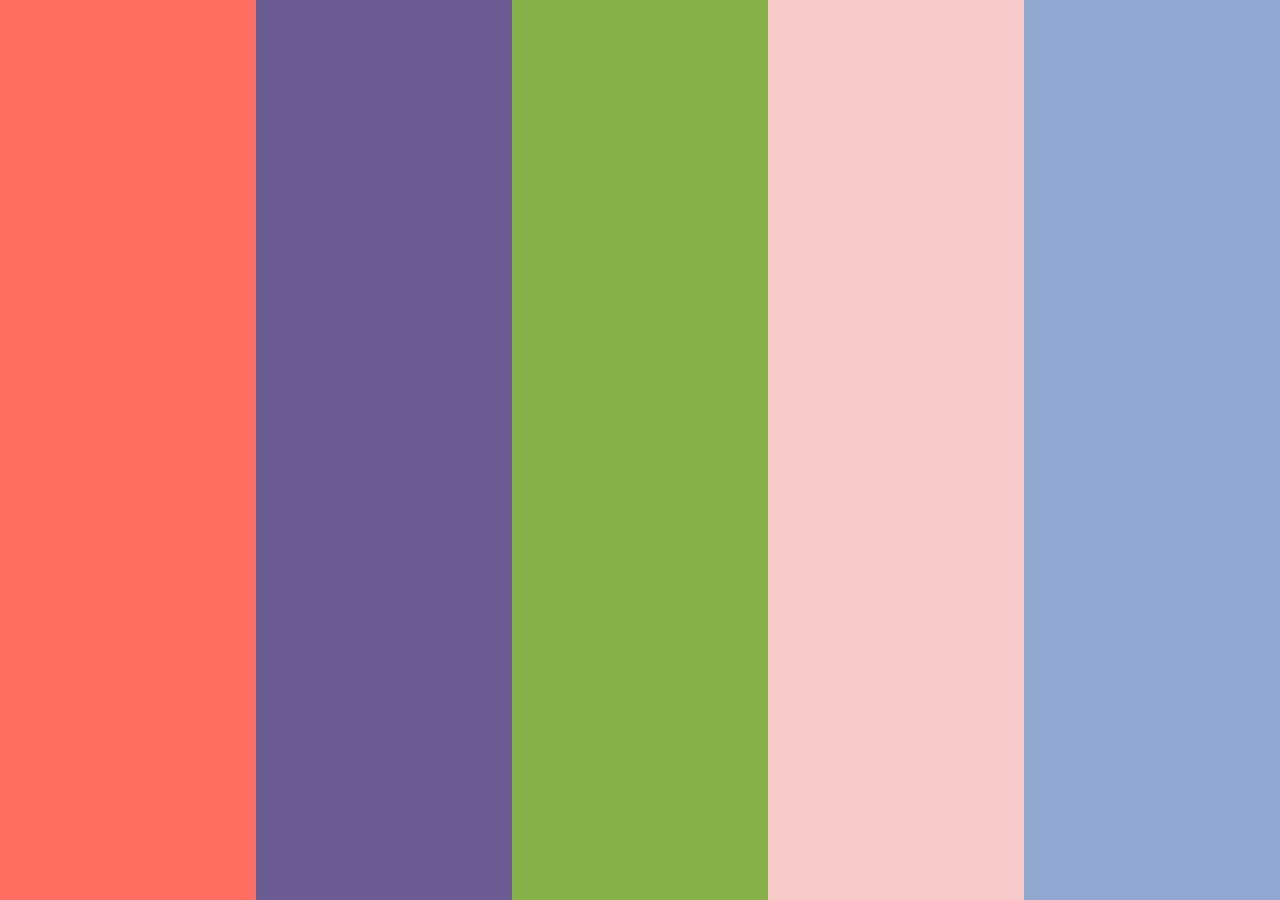
==== quilt/index.html @ 1f0a767a "-" ====
<!DOCTYPE html>
<html lang="en">
<head>
    <meta charset="UTF-8">
    <meta name="viewport" content="width=device-width, initial-scale=1.0">
    <meta http-equiv="X-UA-Compatible" content="ie=edge">
    <title>Geometric Pattern Quilt</title>
    <link rel="stylesheet" href="css/style.css">
</head>
<body>
<div class="container">
    <div class="box box1"></div>
    <div class="box box2"></div>
    <div class="box box3"></div>
    <div class="box box4"></div>
    <div class="box box5"></div>
    <div class="box box1"></div>
    <div class="box box2"></div>
    <div class="box box3"></div>
    <div class="box box4"></div>
    <div class="box box5"></div>
    <div class="box box1"></div>
    <div class="box box2"></div>
    <div class="box box3"></div>
    <div class="box box4"></div>
    <div class="box box5"></div>
    <div class="box box1"></div>
    <div class="box box2"></div>
    <div class="box box3"></div>
    <div class="box box4"></div>
    <div class="box box5"></div>
</div>
</body>
</html>
---- quilt/css/style.css ----
/* Normalize the page */
* {
    margin: 0;
    padding: 0;
    box-sizing: border-box;
}

/* Make the container take up the full viewport */
html, body {
    height: 100%;
}

.container {
    display: grid;
    grid-template-columns: repeat(5, 1fr); /* 5 columns */
    grid-template-rows: repeat(4, 1fr); /* 4 rows */
    height: 100vh;
    width: 100vw;
}

.box {
    width: 100%;
    height: 100%;
}

/* Style the unique boxes with different colors */
.box1 {
    background-color: #FF6F61;
}

.box2 {
    background-color: #6B5B95;
}

.box3 {
    background-color: #88B04B;
}

.box4 {
    background-color: #F7CAC9;
}

.box5 {
    background-color: #92A8D1;
}
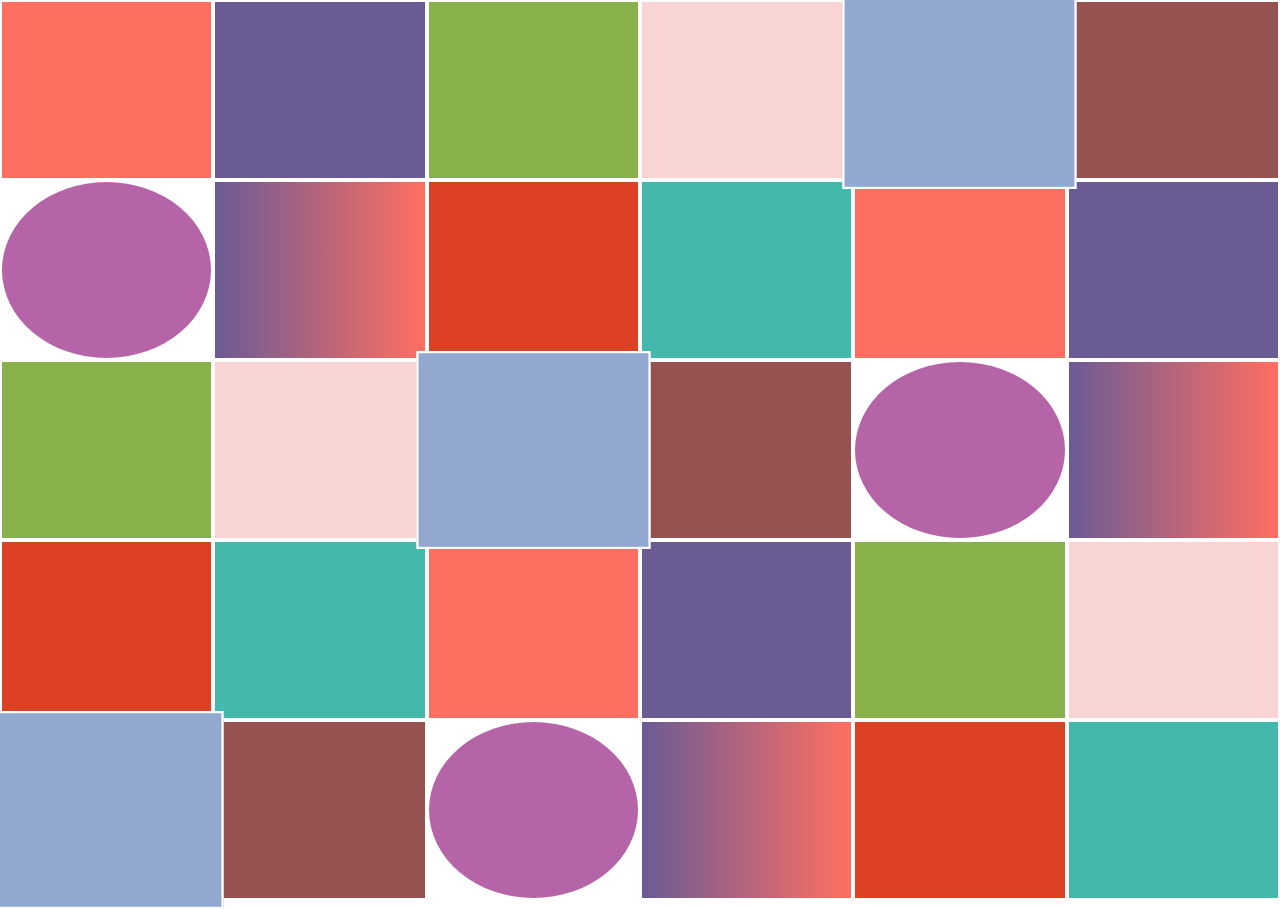
==== commit 7a575c27: "-" ====
--- a/quilt/index.html
+++ b/quilt/index.html
@@ -14,21 +14,31 @@
     <div class="box box3"></div>
     <div class="box box4"></div>
     <div class="box box5"></div>
+    <div class="box box6"></div>
+    <div class="box box7"></div>
+    <div class="box box8"></div>
+    <div class="box box9"></div>
+    <div class="box box10"></div>
     <div class="box box1"></div>
     <div class="box box2"></div>
     <div class="box box3"></div>
     <div class="box box4"></div>
     <div class="box box5"></div>
+    <div class="box box6"></div>
+    <div class="box box7"></div>
+    <div class="box box8"></div>
+    <div class="box box9"></div>
+    <div class="box box10"></div>
     <div class="box box1"></div>
     <div class="box box2"></div>
     <div class="box box3"></div>
     <div class="box box4"></div>
     <div class="box box5"></div>
-    <div class="box box1"></div>
-    <div class="box box2"></div>
-    <div class="box box3"></div>
-    <div class="box box4"></div>
-    <div class="box box5"></div>
+    <div class="box box6"></div>
+    <div class="box box7"></div>
+    <div class="box box8"></div>
+    <div class="box box9"></div>
+    <div class="box box10"></div>
 </div>
 </body>
 </html>
--- a/quilt/css/style.css
+++ b/quilt/css/style.css
@@ -12,8 +12,8 @@
 
 .container {
     display: grid;
-    grid-template-columns: repeat(5, 1fr); /* 5 columns */
-    grid-template-rows: repeat(4, 1fr); /* 4 rows */
+    grid-template-columns: repeat(6, 1fr); /* 6 columns */
+    grid-template-rows: repeat(5, 1fr); /* 5 rows */
     height: 100vh;
     width: 100vw;
 }
@@ -21,9 +21,10 @@
 .box {
     width: 100%;
     height: 100%;
+    border: 2px solid white; /* Optional: adds borders for a more distinct pattern */
 }
 
-/* Style the unique boxes with different colors */
+/* Style the unique boxes with different colors and effects */
 .box1 {
     background-color: #FF6F61;
 }
@@ -43,3 +44,40 @@
 .box5 {
     background-color: #92A8D1;
 }
+
+.box6 {
+    background-color: #955251;
+}
+
+.box7 {
+    background-color: #B565A7;
+}
+
+.box8 {
+    background-color: #009B77;
+}
+
+.box9 {
+    background-color: #DD4124;
+}
+
+.box10 {
+    background-color: #45B8AC;
+}
+
+/* Extra styling for dynamic effects (e.g. opacity, scaling, etc.) */
+.box4 {
+    opacity: 0.8;
+}
+
+.box5 {
+    transform: scale(1.1);
+}
+
+.box7 {
+    border-radius: 50%;
+}
+
+.box8 {
+    background-image: linear-gradient(to right, #6B5B95, #FF6F61);
+}
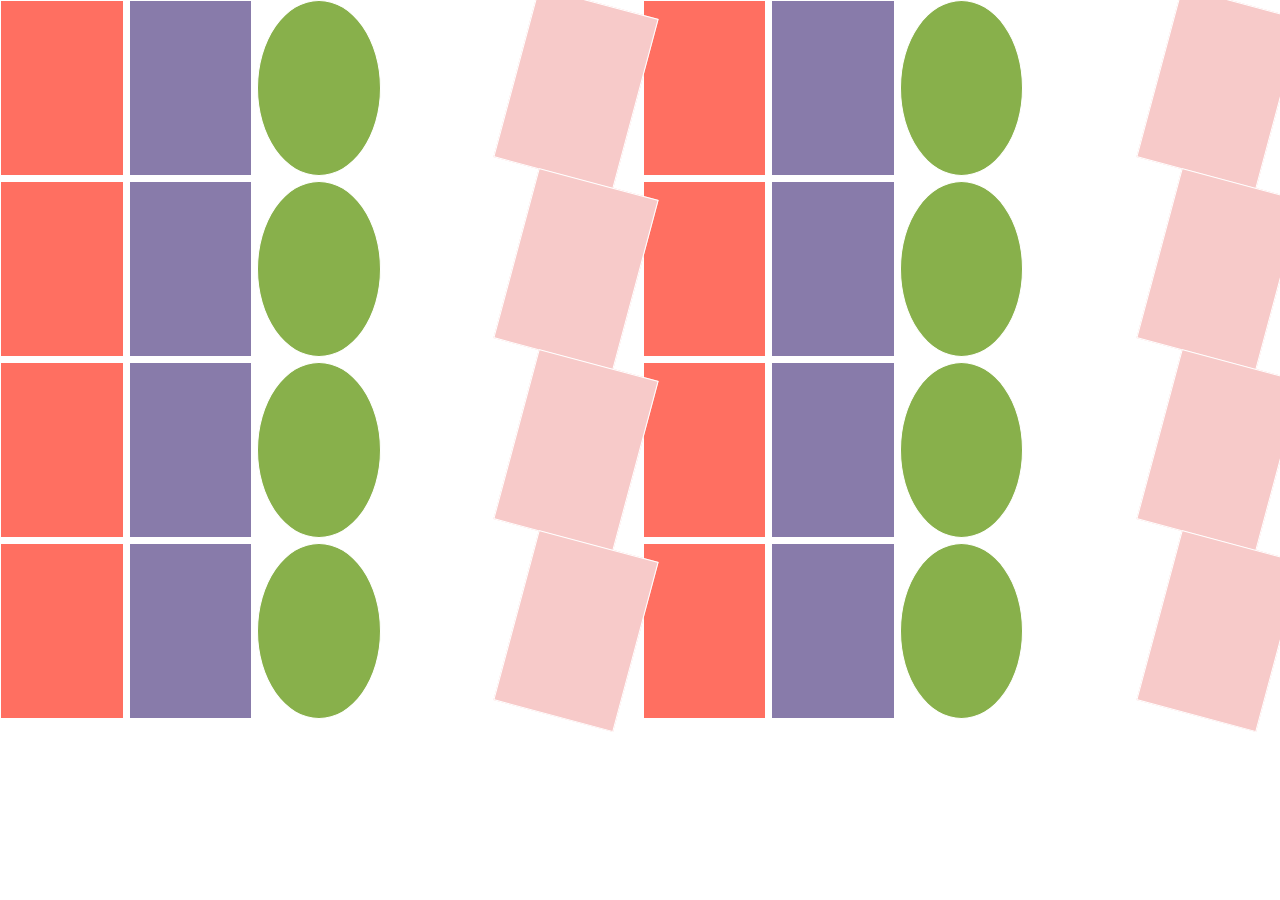
==== commit ce226af8: "-" ====
--- a/quilt/index.html
+++ b/quilt/index.html
@@ -9,36 +9,47 @@
 </head>
 <body>
 <div class="container">
+    <!-- 50 boxes using 5 unique div styles -->
     <div class="box box1"></div>
     <div class="box box2"></div>
     <div class="box box3"></div>
     <div class="box box4"></div>
     <div class="box box5"></div>
-    <div class="box box6"></div>
-    <div class="box box7"></div>
-    <div class="box box8"></div>
-    <div class="box box9"></div>
-    <div class="box box10"></div>
     <div class="box box1"></div>
     <div class="box box2"></div>
     <div class="box box3"></div>
     <div class="box box4"></div>
     <div class="box box5"></div>
-    <div class="box box6"></div>
-    <div class="box box7"></div>
-    <div class="box box8"></div>
-    <div class="box box9"></div>
-    <div class="box box10"></div>
     <div class="box box1"></div>
     <div class="box box2"></div>
     <div class="box box3"></div>
     <div class="box box4"></div>
     <div class="box box5"></div>
-    <div class="box box6"></div>
-    <div class="box box7"></div>
-    <div class="box box8"></div>
-    <div class="box box9"></div>
-    <div class="box box10"></div>
+    <div class="box box1"></div>
+    <div class="box box2"></div>
+    <div class="box box3"></div>
+    <div class="box box4"></div>
+    <div class="box box5"></div>
+    <div class="box box1"></div>
+    <div class="box box2"></div>
+    <div class="box box3"></div>
+    <div class="box box4"></div>
+    <div class="box box5"></div>
+    <div class="box box1"></div>
+    <div class="box box2"></div>
+    <div class="box box3"></div>
+    <div class="box box4"></div>
+    <div class="box box5"></div>
+    <div class="box box1"></div>
+    <div class="box box2"></div>
+    <div class="box box3"></div>
+    <div class="box box4"></div>
+    <div class="box box5"></div>
+    <div class="box box1"></div>
+    <div class="box box2"></div>
+    <div class="box box3"></div>
+    <div class="box box4"></div>
+    <div class="box box5"></div>
 </div>
 </body>
 </html>
--- a/quilt/css/style.css
+++ b/quilt/css/style.css
@@ -1,83 +1,48 @@
-/* Normalize the page */
 * {
     margin: 0;
     padding: 0;
     box-sizing: border-box;
 }
 
-/* Make the container take up the full viewport */
 html, body {
     height: 100%;
 }
 
 .container {
     display: grid;
-    grid-template-columns: repeat(6, 1fr); /* 6 columns */
-    grid-template-rows: repeat(5, 1fr); /* 5 rows */
+    grid-template-columns: repeat(10, 1fr);
+    grid-template-rows: repeat(5, 1fr);
     height: 100vh;
     width: 100vw;
+    gap: 5px;
 }
 
 .box {
     width: 100%;
     height: 100%;
-    border: 2px solid white; /* Optional: adds borders for a more distinct pattern */
+    border: 1px solid white;
 }
 
-/* Style the unique boxes with different colors and effects */
 .box1 {
     background-color: #FF6F61;
 }
 
 .box2 {
     background-color: #6B5B95;
+    opacity: 0.8;
 }
 
 .box3 {
     background-color: #88B04B;
+    border-radius: 50%;
 }
 
 .box4 {
-    background-color: #F7CAC9;
+    background-image: url('https://th.bing.com/th/id/R.f62a38e3ad9fb9eaee429638cb253263?rik=HyH%2b%2frhraKBJ%2bw&pid=ImgRaw&r=0');
+    background-size: cover;
 }
 
 .box5 {
-    background-color: #92A8D1;
+    background-color: #F7CAC9;
+    transform: rotate(15deg);
 }
-
-.box6 {
-    background-color: #955251;
-}
-
-.box7 {
-    background-color: #B565A7;
-}
-
-.box8 {
-    background-color: #009B77;
-}
-
-.box9 {
-    background-color: #DD4124;
-}
-
-.box10 {
-    background-color: #45B8AC;
-}
-
-/* Extra styling for dynamic effects (e.g. opacity, scaling, etc.) */
-.box4 {
-    opacity: 0.8;
-}
-
-.box5 {
-    transform: scale(1.1);
-}
-
-.box7 {
-    border-radius: 50%;
-}
-
-.box8 {
-    background-image: linear-gradient(to right, #6B5B95, #FF6F61);
-}
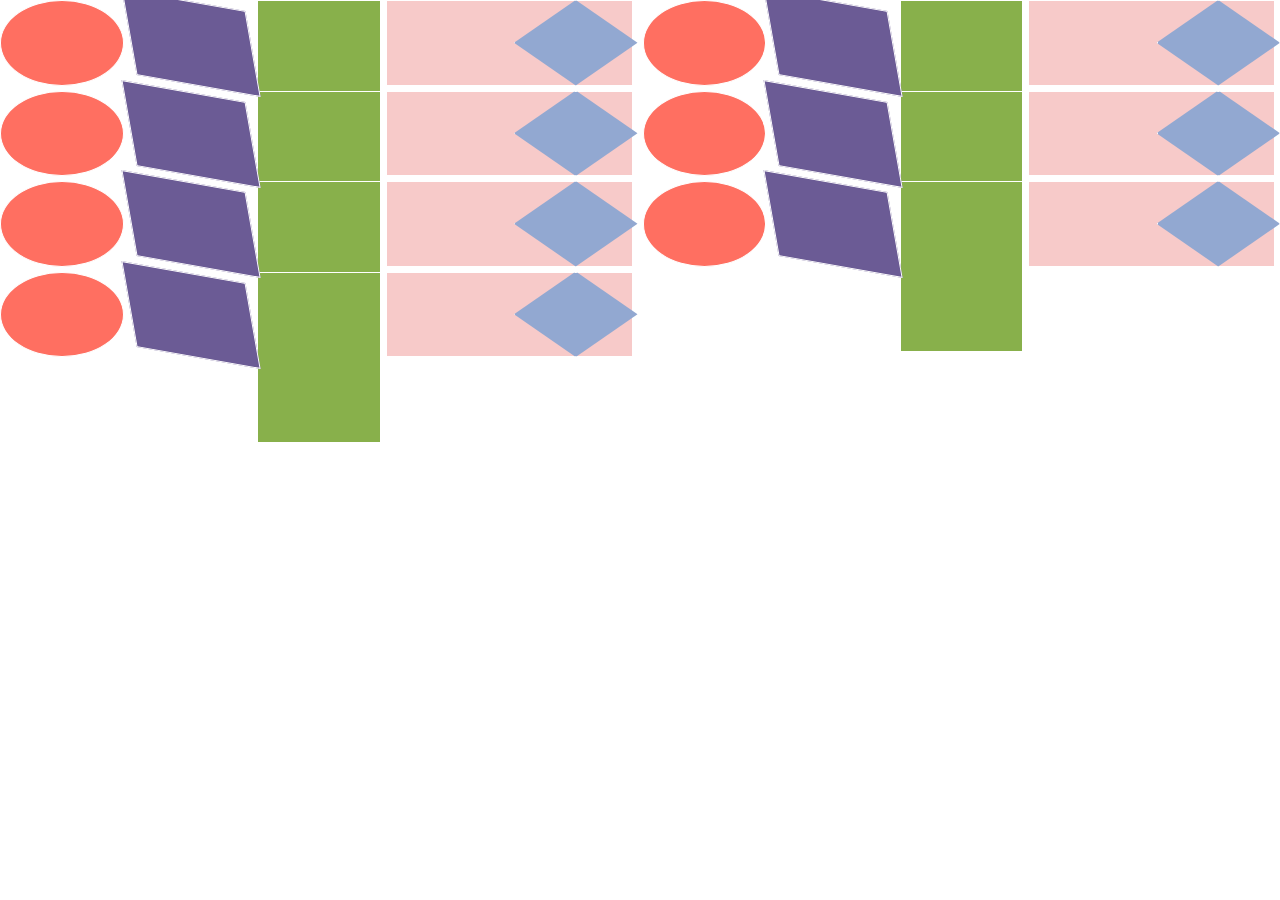
==== commit 0b212545: "-" ====
--- a/quilt/index.html
+++ b/quilt/index.html
@@ -45,11 +45,6 @@
     <div class="box box3"></div>
     <div class="box box4"></div>
     <div class="box box5"></div>
-    <div class="box box1"></div>
-    <div class="box box2"></div>
-    <div class="box box3"></div>
-    <div class="box box4"></div>
-    <div class="box box5"></div>
 </div>
 </body>
 </html>
--- a/quilt/css/style.css
+++ b/quilt/css/style.css
@@ -11,7 +11,7 @@
 .container {
     display: grid;
     grid-template-columns: repeat(10, 1fr);
-    grid-template-rows: repeat(5, 1fr);
+    grid-template-rows: repeat(10, 1fr);
     height: 100vh;
     width: 100vw;
     gap: 5px;
@@ -25,24 +25,25 @@
 
 .box1 {
     background-color: #FF6F61;
+    border-radius: 50%;
 }
 
 .box2 {
     background-color: #6B5B95;
-    opacity: 0.8;
+    transform: skew(10deg, 10deg);
 }
 
 .box3 {
     background-color: #88B04B;
-    border-radius: 50%;
+    height: 200%;
 }
 
 .box4 {
-    background-image: url('https://th.bing.com/th/id/R.f62a38e3ad9fb9eaee429638cb253263?rik=HyH%2b%2frhraKBJ%2bw&pid=ImgRaw&r=0');
-    background-size: cover;
+    background-color: #F7CAC9;
+    width: 200%;
 }
 
 .box5 {
-    background-color: #F7CAC9;
-    transform: rotate(15deg);
+    background-color: #92A8D1;
+    clip-path: polygon(50% 0%, 100% 50%, 50% 100%, 0% 50%);
 }
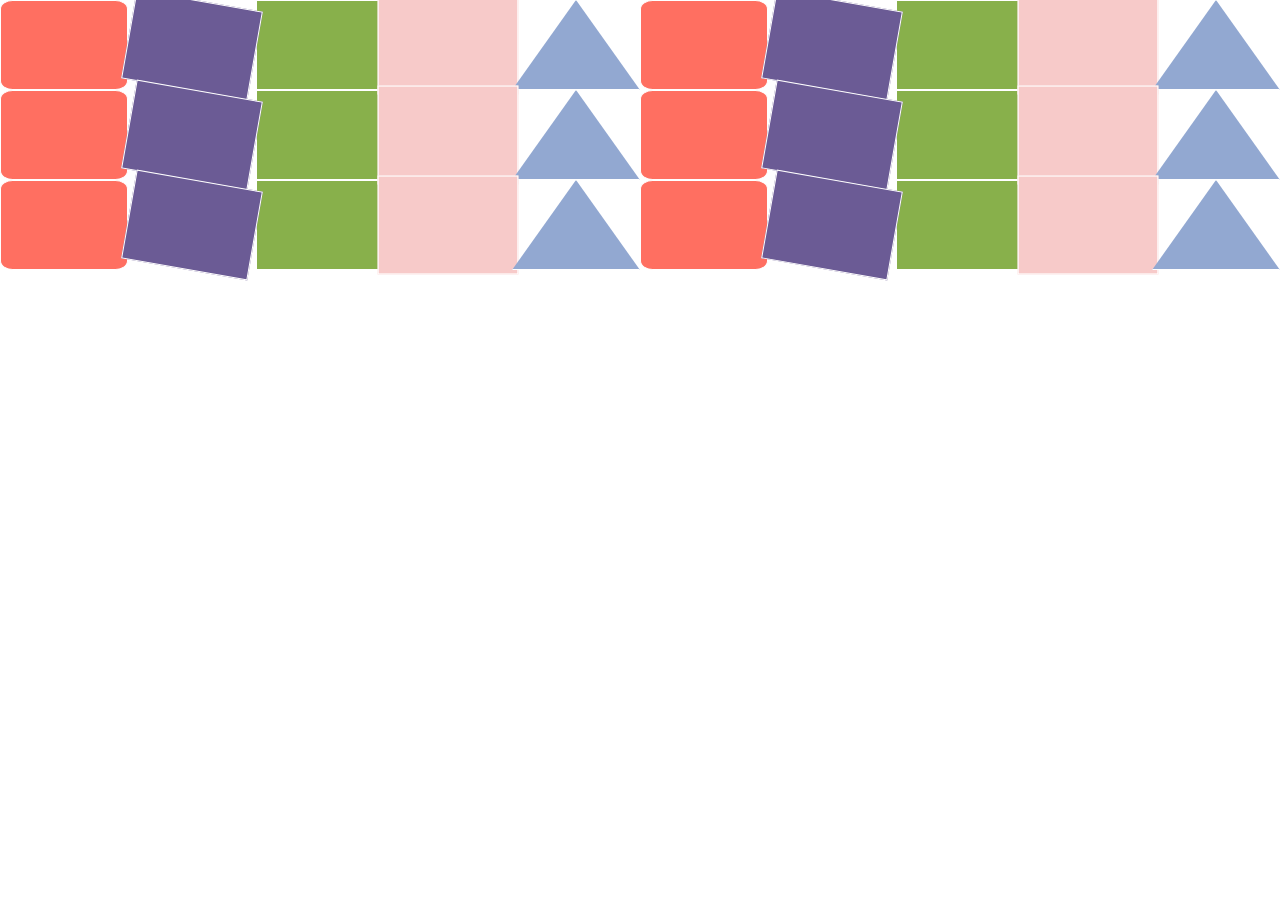
==== commit 7fc97ac6: "-" ====
--- a/quilt/index.html
+++ b/quilt/index.html
@@ -9,12 +9,6 @@
 </head>
 <body>
 <div class="container">
-    <!-- 50 boxes using 5 unique div styles -->
-    <div class="box box1"></div>
-    <div class="box box2"></div>
-    <div class="box box3"></div>
-    <div class="box box4"></div>
-    <div class="box box5"></div>
     <div class="box box1"></div>
     <div class="box box2"></div>
     <div class="box box3"></div>
--- a/quilt/css/style.css
+++ b/quilt/css/style.css
@@ -14,36 +14,35 @@
     grid-template-rows: repeat(10, 1fr);
     height: 100vh;
     width: 100vw;
-    gap: 5px;
+    gap: 0;
 }
 
 .box {
-    width: 100%;
-    height: 100%;
     border: 1px solid white;
 }
 
 .box1 {
     background-color: #FF6F61;
-    border-radius: 50%;
+    border-radius: 10%;
 }
 
 .box2 {
     background-color: #6B5B95;
-    transform: skew(10deg, 10deg);
+    transform: rotate(10deg);
 }
 
 .box3 {
     background-color: #88B04B;
-    height: 200%;
+    height: 100%;
 }
 
 .box4 {
     background-color: #F7CAC9;
-    width: 200%;
+    width: 100%;
+    transform: scale(1.1);
 }
 
 .box5 {
     background-color: #92A8D1;
-    clip-path: polygon(50% 0%, 100% 50%, 50% 100%, 0% 50%);
+    clip-path: polygon(50% 0%, 100% 100%, 0% 100%);
 }
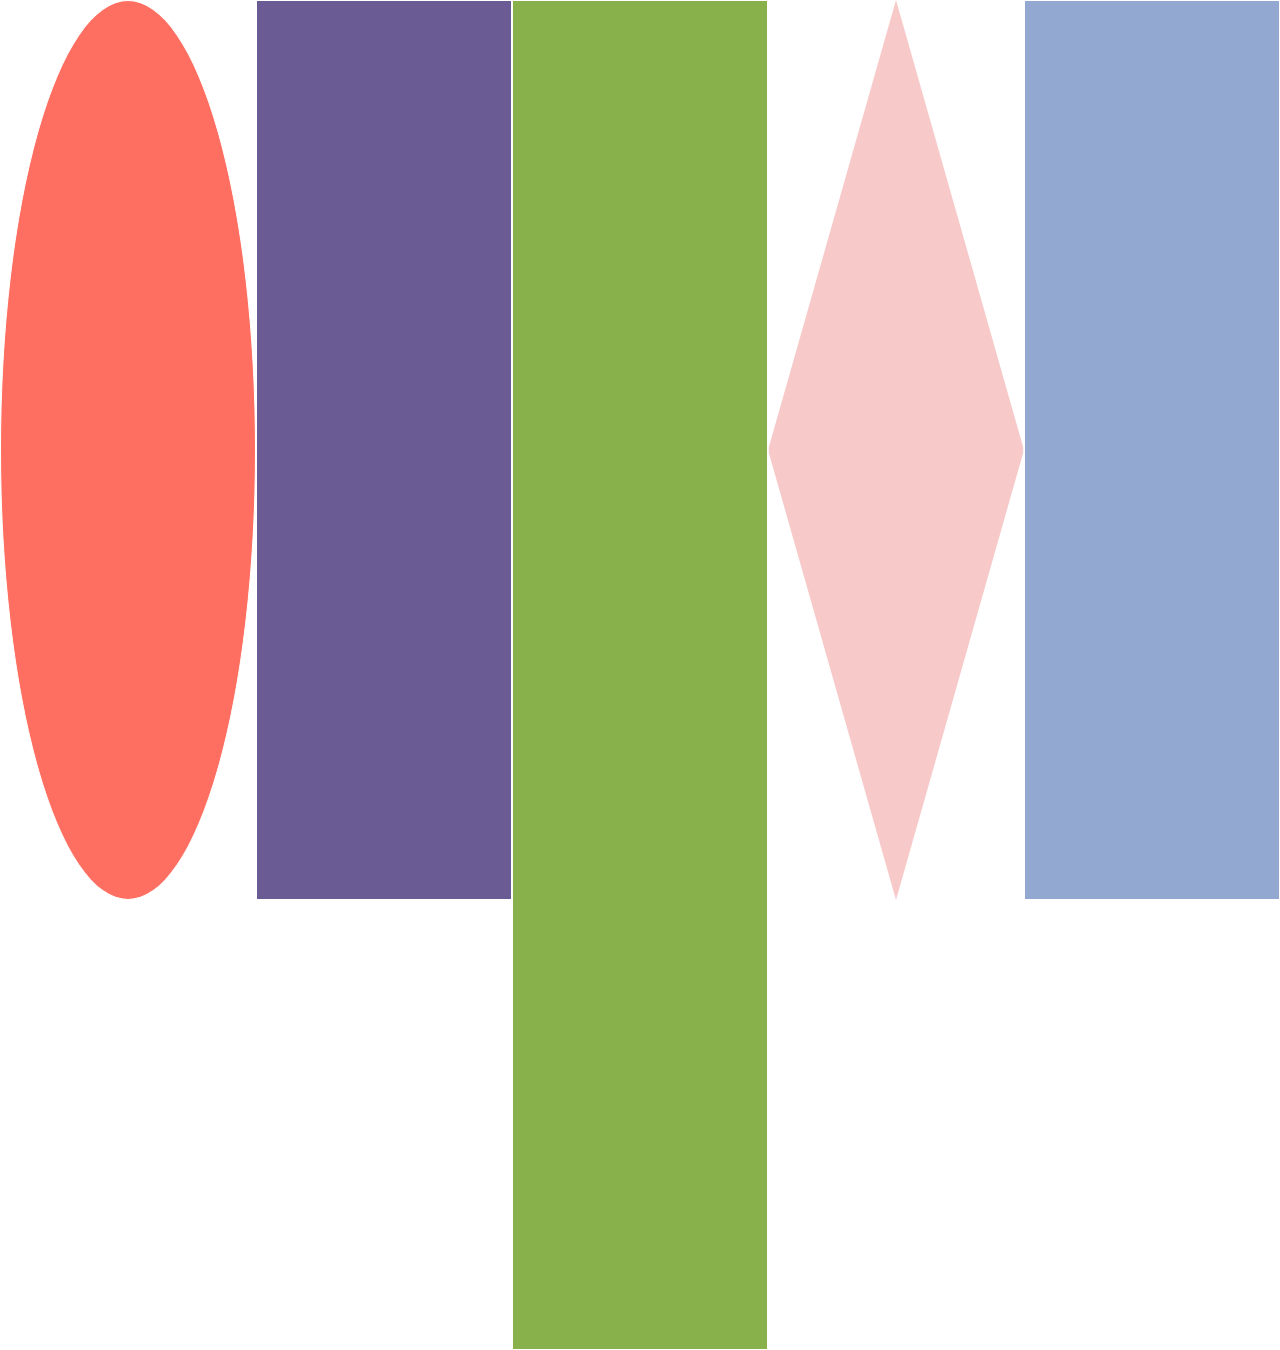
==== commit 70b11ce7: "-" ====
--- a/quilt/index.html
+++ b/quilt/index.html
@@ -14,31 +14,6 @@
     <div class="box box3"></div>
     <div class="box box4"></div>
     <div class="box box5"></div>
-    <div class="box box1"></div>
-    <div class="box box2"></div>
-    <div class="box box3"></div>
-    <div class="box box4"></div>
-    <div class="box box5"></div>
-    <div class="box box1"></div>
-    <div class="box box2"></div>
-    <div class="box box3"></div>
-    <div class="box box4"></div>
-    <div class="box box5"></div>
-    <div class="box box1"></div>
-    <div class="box box2"></div>
-    <div class="box box3"></div>
-    <div class="box box4"></div>
-    <div class="box box5"></div>
-    <div class="box box1"></div>
-    <div class="box box2"></div>
-    <div class="box box3"></div>
-    <div class="box box4"></div>
-    <div class="box box5"></div>
-    <div class="box box1"></div>
-    <div class="box box2"></div>
-    <div class="box box3"></div>
-    <div class="box box4"></div>
-    <div class="box box5"></div>
 </div>
 </body>
 </html>
--- a/quilt/css/style.css
+++ b/quilt/css/style.css
@@ -10,39 +10,39 @@
 
 .container {
     display: grid;
-    grid-template-columns: repeat(10, 1fr);
-    grid-template-rows: repeat(10, 1fr);
+    grid-template-columns: repeat(5, 1fr);
+    grid-template-rows: 1fr;
     height: 100vh;
     width: 100vw;
-    gap: 0;
 }
 
 .box {
+    display: flex;
+    justify-content: center;
+    align-items: center;
     border: 1px solid white;
 }
 
 .box1 {
     background-color: #FF6F61;
-    border-radius: 10%;
+    border-radius: 50%;
 }
 
 .box2 {
     background-color: #6B5B95;
-    transform: rotate(10deg);
 }
 
 .box3 {
     background-color: #88B04B;
-    height: 100%;
+    height: 150%;
 }
 
 .box4 {
     background-color: #F7CAC9;
-    width: 100%;
-    transform: scale(1.1);
+    clip-path: polygon(50% 0%, 100% 50%, 50% 100%, 0% 50%);
 }
 
 .box5 {
     background-color: #92A8D1;
-    clip-path: polygon(50% 0%, 100% 100%, 0% 100%);
+    height: 100%;
 }
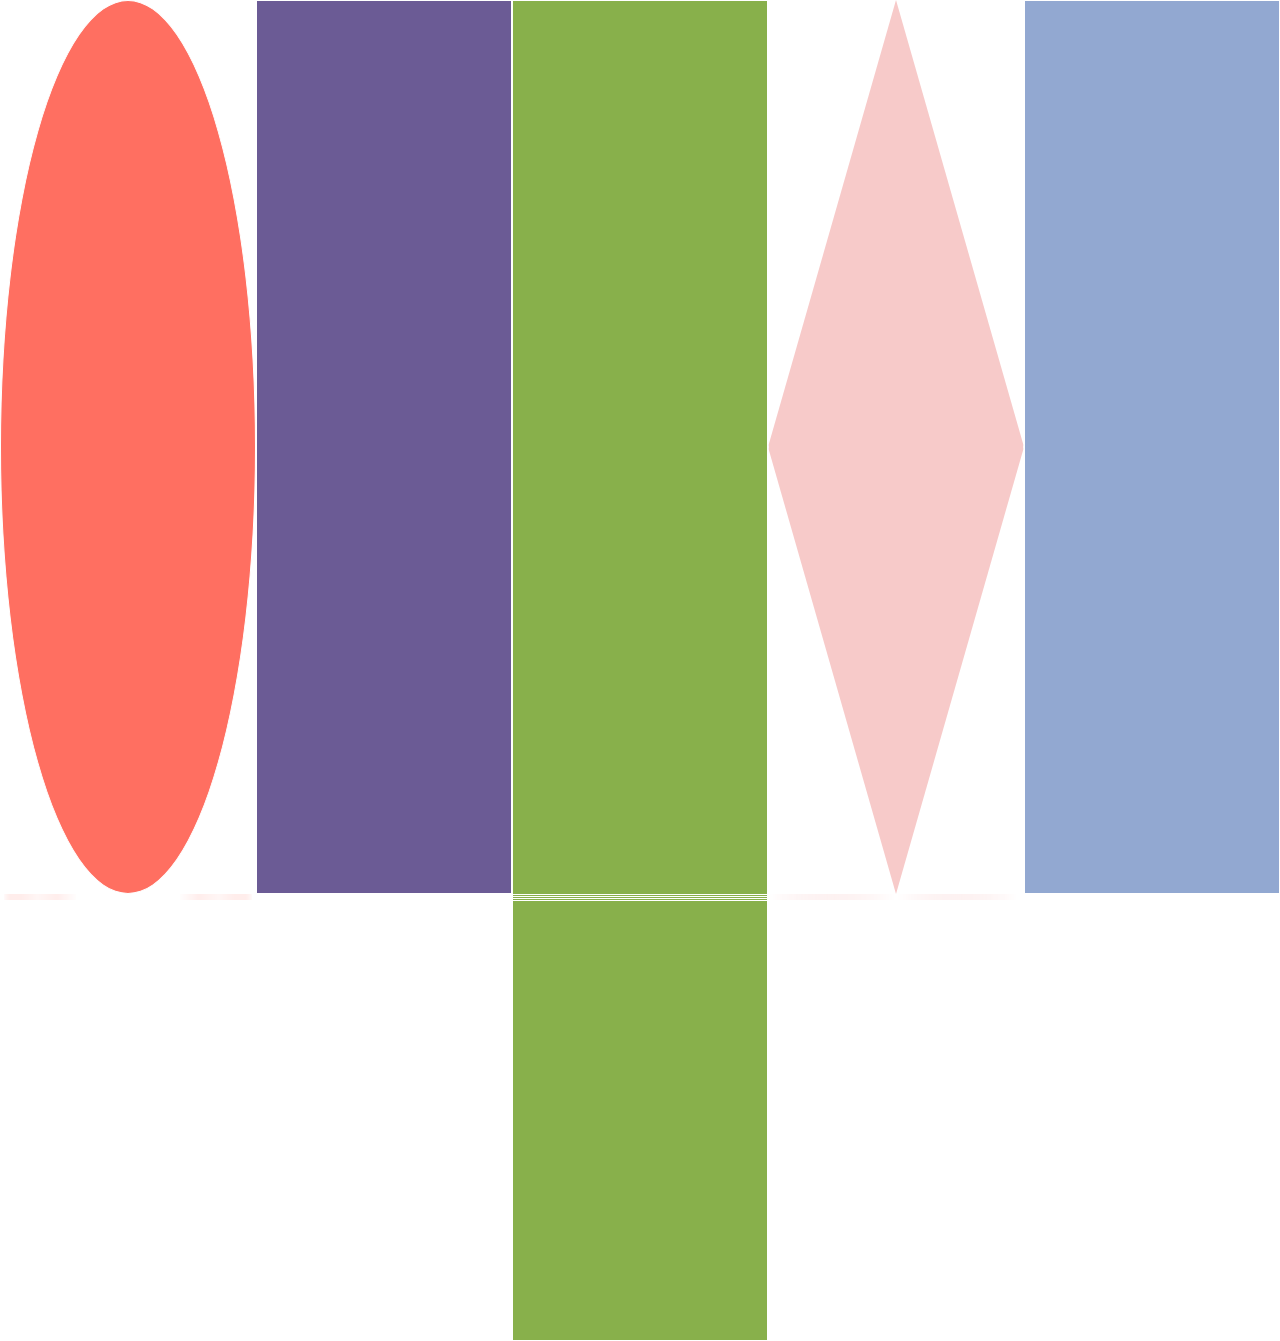
==== commit 43879d5e: "-" ====
--- a/quilt/index.html
+++ b/quilt/index.html
@@ -14,6 +14,21 @@
     <div class="box box3"></div>
     <div class="box box4"></div>
     <div class="box box5"></div>
+    <div class="box box1"></div>
+    <div class="box box2"></div>
+    <div class="box box3"></div>
+    <div class="box box4"></div>
+    <div class="box box5"></div>
+    <div class="box box1"></div>
+    <div class="box box2"></div>
+    <div class="box box3"></div>
+    <div class="box box4"></div>
+    <div class="box box5"></div>
+    <div class="box box1"></div>
+    <div class="box box2"></div>
+    <div class="box box3"></div>
+    <div class="box box4"></div>
+    <div class="box box5"></div>
 </div>
 </body>
 </html>
